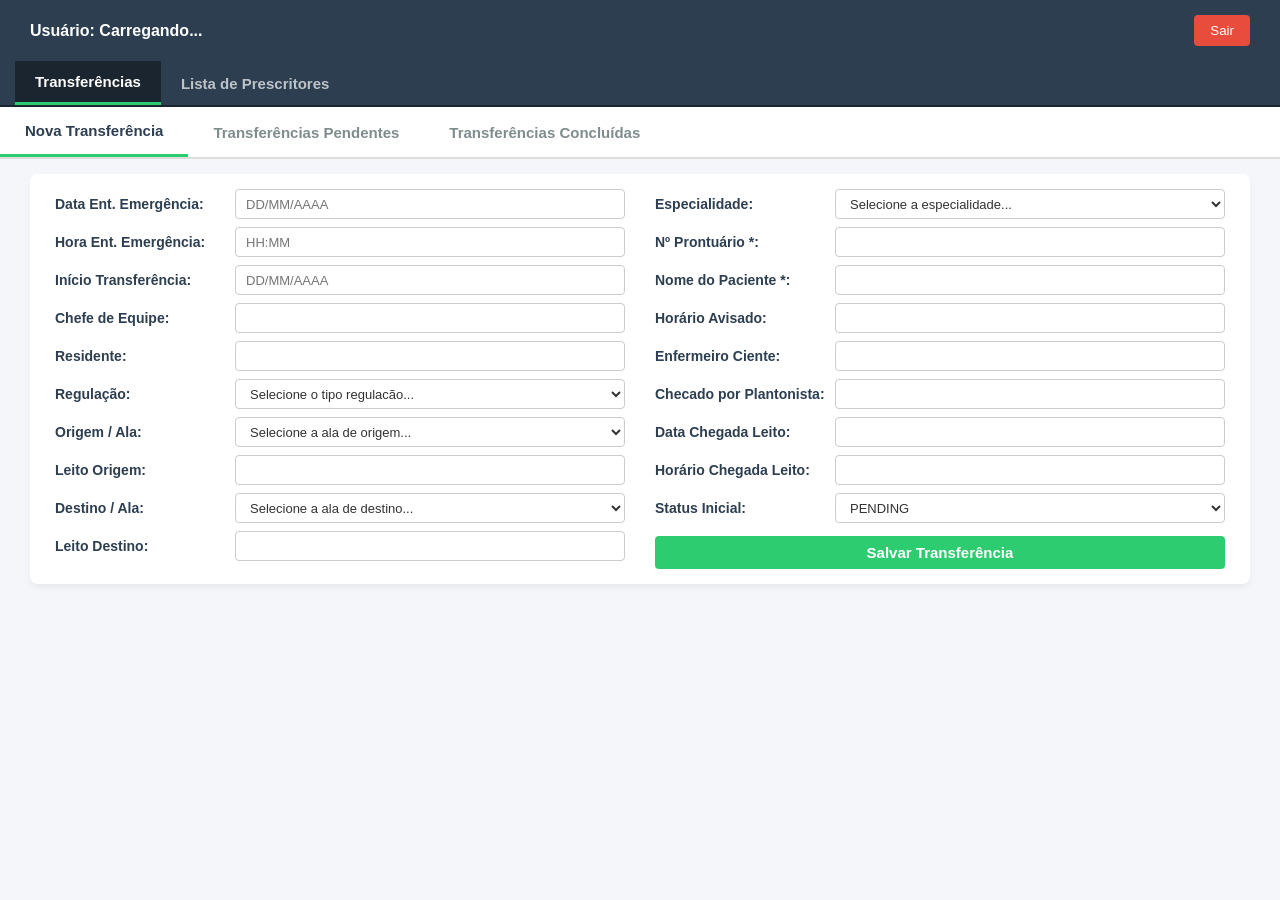
==== painel.html @ 20fe59d0 "atualização do sistema" ====
<!DOCTYPE html>
<html lang="pt-BR">
<head>
    <meta charset="UTF-8">
    <meta name="viewport" content="width=device-width, initial-scale=1.0">
    <title>Sistema Hospitalar - Painel de Gestão</title>
    <link rel="stylesheet" href="style.css">
</head>
<body>

    <header class="barra-superior">
        <span id="lblUser">Usuário: Carregando...</span>
        <button id="btnSair">Sair</button>
    </header>

    <nav class="abas-navegacao-principal">
        <button class="aba-principal-btn ativa" data-aba-principal="bloco-transferencias">Transferências</button>
        <button class="aba-principal-btn" data-aba-principal="bloco-prescritores">Lista de Prescritores</button>
    </nav>
     <!-- ==========================================
           BLOCO 1: ABA PRINCIPAL DE TRANSFERÊNCIAS 
          ========================================== -->
    <div id="bloco-transferencias" class="aba-principal-conteudo ativa">
    
    <nav class="abas-navegacao">
        <button class="aba-btn ativa" data-aba="nova-transferencia">Nova Transferência</button>
        <button class="aba-btn" data-aba="pendentes">Transferências Pendentes</button>
        <button class="aba-btn" data-aba="concluidas">Transferências Concluídas</button>
    </nav>

    <main class="conteudo-principal">
        
        <section id="nova-transferencia" class="aba-conteudo ativa">
            <form id="formTransferencia" class="grade-formulario">
                <div class="coluna-form">
                    <div class="campo"><label>Data Ent. Emergência:</label><input type="text" id="txtDataEnt" placeholder="DD/MM/AAAA"></div>
                    <div class="campo"><label>Hora Ent. Emergência:</label><input type="text" id="txtHoraEnt" placeholder="HH:MM"></div>
                    <div class="campo"><label>Início Transferência:</label><input type="text" id="txtIniTrans" placeholder="DD/MM/AAAA"></div>
                    <div class="campo"><label>Chefe de Equipe:</label><input type="text" id="txtChefe"></div>
                    <div class="campo"><label>Residente:</label><input type="text" id="txtResidente"></div>
                    <div class="campo">
                       <label>Regulação:</label>
                       <select id="txtRegulacao" required>
                           <option value="" disabled selected>Selecione o tipo regulacão...</option>
                           <option value="EMERGENCIA">EMERGENCIA</option>
                           <option value="ELETIVO">ELETIVO</option>
                           <option value="T. INTERNA">T. INTERNA</option>
                           <option value="T. EXTERNO">T. EXTERNO</option>
                        </select>
                     </div>

                     <div class="campo">
                        <label>Origem / Ala:</label>
                        <select id="txtOrigem" required>
                            <option value="" disabled selected>Selecione a ala de origem...</option>
                            <option value="ALA A HEMATO">ALA A HEMATO</option>
                            <option value="ALA A REUMATO">ALA A REUMATO</option>
                            <option value="ALA A CME">ALA A CME</option>
                            <option value="ALA A ORTOPEDIA">ALA A ORTOPEDIA</option>
                            <option value="ALA B TX RENAL">ALA B TX RENAL</option>
                            <option value="ALA C DIGESTIVA">ALA C DIGESTIVA</option>
                            <option value="ALA C CIRURGIA GERAL">ALA C CIRURGIA GERAL</option>
                            <option value="ALA C ISOLAMENTO">ALA C ISOLAMENTO</option>
                            <option value="ALA D DIGESTIVA">ALA D DIGESTIVA</option>
                            <option value="ALA D GASTRO">ALA D GASTRO</option>
                            <option value="ALA D TX HEPÁTICO">ALA D TX HEPÁTICO</option>
                            <option value="ALA D ISOLAMENTO">ALA D ISOLAMENTO</option>
                            <option value="ALA E CM">ALA E CM</option>
                            <option value="ALA F GINECO/PLASTICA/MASTO">ALA F GINECO/PLASTICA/MASTO</option>
                            <option value="ALA F CM">ALA F CM</option>
                            <option value="ALA F CME">ALA F CME</option>
                            <option value="ALA F ENDOCRINO">ALA F ENDOCRINO</option>
                            <option value="ALA F OTORRINO/BUCO/CCP">ALA F OTORRINO/BUCO/CCP</option>
                            <option value="ALA F NEFRO">ALA F NEFRO</option>
                            <option value="ALA F ISOLAMENTO">ALA F ISOLAMENTO</option>
                            <option value="ALA G NXC">ALA G NXC</option>
                            <option value="ALA G ISOLAMENTO">ALA G ISOLAMENTO</option>
                            <option value="ALA H PED">ALA H PED</option>
                            <option value="ALA H OBSTETRICIA">ALA H OBSTETRICIA</option>
                            <option value="ALA I UCE">ALA I UCE</option>
                            <option value="ALA J URO">ALA J URO</option>
                            <option value="ALA J VASCULAR">ALA J VASCULAR</option>
                            <option value="ALA J ISOLAMENTO">ALA J ISOLAMENTO</option>
                            <option value="ALA K NEURO ELETIVA">ALA K NEURO ELETIVA</option>
                            <option value="ALA K NEURO EMERG.">ALA K NEURO EMERG.</option>
                            <option value="ALA K POS OP">ALA K POS OP</option>
                            <option value="3º ANDAR PRESC">3º ANDAR PRESC</option>
                            <option value="UTI AZUL">UTI AZUL</option>
                            <option value="UTI VERDE">UTI VERDE</option>
                            <option value="UTI AMARELA">UTI AMARELA</option>
                            <option value="UPAC">UPAC</option>
                            <option value="AVCH">AVCH</option>
                            <option value="UTIN">UTIN</option>
                            <option value="UCINCO">UCINCO</option>
                            <option value="UCINCA">UCINCA</option>
                            <option value="UPC EMERGENCIA">UPC EMERGENCIA</option>
                            <option value="UPO ELETIVA">UPO ELETIVA</option>
                            <option value="SR ELETIVA">SR ELETIVA</option>
                            <option value="AVCI">AVCI</option>
                            <option value="PRE-PARTO">PRE-PARTO</option>
                            <option value="SALA CRITICA">SALA CRITICA</option>
                            <option value="UIB">UIB</option>
                            <option value="UIB EXTRA">UIB EXTRA</option>
                            <option value="MEDICAÇÃO">MEDICAÇÃO</option>
                            <option value="MEDICAÇÃO EXT">MEDICAÇÃO EXT</option>
                            <option value="ESTABILIZAÇÃO">ESTABILIZAÇÃO</option>
                            <option value="ALA E ISOLAMENTO">ALA E ISOLAMENTO</option>
                            <option value="ALA B ISOLAMENTO">ALA B ISOLAMENTO</option>
                            <option value="ALA A ISOLAMENTO">ALA A ISOLAMENTO</option>
                            <option value="SEE - ENDO">SEE - ENDO</option>
                            <option value="SR IMAGEM">SR IMAGEM</option>
                            <option value="ELETIVO">ELETIVO</option>
                            <option value="EXTERNO">EXTERNO</option>
                            <option value="SALA ADM /ALTA">SALA ADM /ALTA</option>
                            <option value="HEMODINAMICA">HEMODINAMICA</option>
                            <option value="CC">CC</option>
                            <option value="EMERG. ESP 01">EMERG. ESP 01</option>
                            <option value="EMERG.OBSTETRICA">EMERG.OBSTETRICA</option>
                        </select>
                    </div>
                    
                    <div class="campo"><label>Leito Origem:</label><input type="text" id="txtLeitoOrigem"></div>
                    
                    <!-- Campo Destino / Ala unificado com sua lista exata -->
                    <div class="campo">
                        <label>Destino / Ala:</label>
                        <select id="txtDestino" required>
                            <option value="" disabled selected>Selecione a ala de destino...</option>
                            <option value="ALA A HEMATO">ALA A HEMATO</option>
                            <option value="ALA A REUMATO">ALA A REUMATO</option>
                            <option value="ALA A CME">ALA A CME</option>
                            <option value="ALA A ORTOPEDIA">ALA A ORTOPEDIA</option>
                            <option value="ALA B TX RENAL">ALA B TX RENAL</option>
                            <option value="ALA C DIGESTIVA">ALA C DIGESTIVA</option>
                            <option value="ALA C CIRURGIA GERAL">ALA C CIRURGIA GERAL</option>
                            <option value="ALA C ISOLAMENTO">ALA C ISOLAMENTO</option>
                            <option value="ALA D DIGESTIVA">ALA D DIGESTIVA</option>
                            <option value="ALA D GASTRO">ALA D GASTRO</option>
                            <option value="ALA D TX HEPÁTICO">ALA D TX HEPÁTICO</option>
                            <option value="ALA D ISOLAMENTO">ALA D ISOLAMENTO</option>
                            <option value="ALA E CM">ALA E CM</option>
                            <option value="ALA F GINECO/PLASTICA/MASTO">ALA F GINECO/PLASTICA/MASTO</option>
                            <option value="ALA F CM">ALA F CM</option>
                            <option value="ALA F CME">ALA F CME</option>
                            <option value="ALA F ENDOCRINO">ALA F ENDOCRINO</option>
                            <option value="ALA F OTORRINO/BUCO/CCP">ALA F OTORRINO/BUCO/CCP</option>
                            <option value="ALA F NEFRO">ALA F NEFRO</option>
                            <option value="ALA F ISOLAMENTO">ALA F ISOLAMENTO</option>
                            <option value="ALA G NXC">ALA G NXC</option>
                            <option value="ALA G ISOLAMENTO">ALA G ISOLAMENTO</option>
                            <option value="ALA H PED">ALA H PED</option>
                            <option value="ALA H OBSTETRICIA">ALA H OBSTETRICIA</option>
                            <option value="ALA I UCE">ALA I UCE</option>
                            <option value="ALA J URO">ALA J URO</option>
                            <option value="ALA J VASCULAR">ALA J VASCULAR</option>
                            <option value="ALA J ISOLAMENTO">ALA J ISOLAMENTO</option>
                            <option value="ALA K NEURO ELETIVA">ALA K NEURO ELETIVA</option>
                            <option value="ALA K NEURO EMERG.">ALA K NEURO EMERG.</option>
                            <option value="ALA K POS OP">ALA K POS OP</option>
                            <option value="3º ANDAR PRESC">3º ANDAR PRESC</option>
                            <option value="UTI AZUL">UTI AZUL</option>
                            <option value="UTI VERDE">UTI VERDE</option>
                            <option value="UTI AMARELA">UTI AMARELA</option>
                            <option value="UPAC">UPAC</option>
                            <option value="AVCH">AVCH</option>
                            <option value="UTIN">UTIN</option>
                            <option value="UCINCO">UCINCO</option>
                            <option value="UCINCA">UCINCA</option>
                            <option value="UPC EMERGENCIA">UPC EMERGENCIA</option>
                            <option value="UPO ELETIVA">UPO ELETIVA</option>
                            <option value="SR ELETIVA">SR ELETIVA</option>
                            <option value="AVCI">AVCI</option>
                            <option value="PRE-PARTO">PRE-PARTO</option>
                            <option value="SALA CRITICA">SALA CRITICA</option>
                            <option value="UIB">UIB</option>
                            <option value="UIB EXTRA">UIB EXTRA</option>
                            <option value="MEDICAÇÃO">MEDICAÇÃO</option>
                            <option value="MEDICAÇÃO EXT">MEDICAÇÃO EXT</option>
                            <option value="ESTABILIZAÇÃO">ESTABILIZAÇÃO</option>
                            <option value="ALA E ISOLAMENTO">ALA E ISOLAMENTO</option>
                            <option value="ALA B ISOLAMENTO">ALA B ISOLAMENTO</option>
                            <option value="ALA A ISOLAMENTO">ALA A ISOLAMENTO</option>
                            <option value="SEE - ENDO">SEE - ENDO</option>
                            <option value="SR IMAGEM">SR IMAGEM</option>
                            <option value="ELETIVO">ELETIVO</option>
                            <option value="EXTERNO">EXTERNO</option>
                            <option value="SALA ADM /ALTA">SALA ADM /ALTA</option>
                            <option value="HEMODINAMICA">HEMODINAMICA</option>
                            <option value="CC">CC</option>
                            <option value="EMERG. ESP 01">EMERG. ESP 01</option>
                            <option value="EMERG.OBSTETRICA">EMERG.OBSTETRICA</option>
                        </select>
                    </div>

                    <div class="campo"><label>Leito Destino:</label><input type="text" id="txtLeitoDestino"></div>
                </div>

                <div class="coluna-form">
                    <div class="campo">
                        <label>Especialidade:</label>
                        <select id="txtEspecialidade" required>
                            <option value="" disabled selected>Selecione a especialidade...</option>
                            <option value="BMF">BMF</option>
                            <option value="CCP">CCP</option>
                            <option value="CIRURGIA DIGESTIVA">CIRURGIA DIGESTIVA</option>
                            <option value="CIRURGIA GERAL">CIRURGIA GERAL</option>
                            <option value="CLINICA MEDICA">CLINICA MEDICA</option>
                            <option value="CLINICA MEDICA EXTRA">CLINICA MEDICA EXTRA</option>
                            <option value="CME(CLINICA MEDICA EXPANSAO) ">CME(CLINICA MEDICA EXPANSAO)</option>
                            <option value="ENDOCRINOLOGIA">ENDOCRINOLOGIA</option>
                            <option value="GASTROENTEROLOGIA">GASTROENTEROLOGIA</option>
                            <option value="GINECOLOGIA">GINECOLOGIA</option>
                            <option value="HEMATOLOGIA">HEMATOLOGIA</option>
                            <option value="MASTOLOGIA">MASTOLOGIA</option>
                            <option value="NEFROLOGIA">NEFROLOGIA</option>
                            <option value="NEUROCIRURGIA">NEUROCIRURGIA</option>
                            <option value="NRI">NRI</option>
                            <option value="OBSTETRICIA">OBSTETRICIA</option>
                            <option value="OFTALMO">OFTALMO</option>
                            <option value="ORTOPEDIA">ORTOPEDIA</option>
                            <option value="OTORRINO">OTORRINO</option>
                            <option value="PEDIATRIA">PEDIATRIA</option>
                            <option value="REUMALOGIA">REUMALOGIA</option>
                            <option value="PROCTOLOGIA">PROCTOLOGIA</option>
                            <option value="TX HEPATICO">TX HEPATICO</option>
                            <option value="TX RENAL">TX RENAL</option>
                            <option value="UCE">UCE</option>
                            <option value="UROLOGIA">UROLOGIA</option>
                            <option value="VASCULAR">VASCULAR</option>
                            <option value="CIRURGIA ONCOLOGIA">CIRURGIA ONCOLOGIA</option>
                            <option value="UROLOGIA MULTIRAO">UROLOGIA MULTIRAO</option>
                            <option value="NEONATOLOGIA">NEONATOLOGIA</option>
                            <option value="UTI">UTI</option>
                            <option value="AVCI">AVCI</option>
                            <option value="AVCH">AVCH</option>
                            <option value="UPO">UPO</option>
                            <option value="PRESCRITOR 1º ANDAR">PRESCRITOR 1º ANDAR</option>
                            <option value="PRESCRITOR 3º ANDAR">PRESCRITOR 3º ANDAR</option>
                            <option value="PRESC EMERG">PRESC EMERG</option>
                            <option value="UPC EMERG">UPC EMERG</option>
                        </select>
                    </div>
                    <div class="campo"><label>Nº Prontuário *:</label><input type="text" id="txtProntuario" required></div>
                    <div class="campo"><label>Nome do Paciente *:</label><input type="text" id="txtPaciente" required></div>
                    <div class="campo"><label>Horário Avisado:</label><input type="text" id="txtHoraAvisado"></div>
                    <div class="campo"><label>Enfermeiro Ciente:</label><input type="text" id="txtEnfermeiro"></div>
                    <div class="campo"><label>Checado por Plantonista:</label><input type="text" id="txtPlantonista"></div>
                    <div class="campo"><label>Data Chegada Leito:</label><input type="text" id="txtDataCheg"></div>
                    <div class="campo"><label>Horário Chegada Leito:</label><input type="text" id="txtHorarioCheg"></div>
                    <div class="campo">
                        <label>Status Inicial:</label>
                        <select id="cbStatus">
                            <option value="PENDING" selected>PENDING</option>
                            <option value="COMPLETED">COMPLETED</option>
                        </select>
                    </div>
                      <button type="submit" id="btnSalvar">Salvar Transferência</button>

                </div>
            </form>
        </section>

        <section id="pendentes" class="aba-conteudo">
            <div class="overflow-tabela">
                <table id="tabelaPendentes">
                    <thead><tr></tr></thead>
                    <tbody></tbody>
                </table>
            </div>
        </section>

        <section id="concluidas" class="aba-conteudo">
            <div class="overflow-tabela">
                <table id="tabelaConcluidas">
                    <thead><tr></tr></thead>
                    <tbody></tbody>
                </table>
            </div>
       </section>
        
    </div> <!-- ADICIONADO: Fecha o bloco de transferências corretamente -->

    <!-- MODIFICADO: O bloco de prescritores deve ficar DENTRO do main, não fora dele -->
    <div id="bloco-prescritores" class="aba-principal-conteudo">
    
    <!-- SUB-ABAS DE NAVEGAÇÃO DOS PRESCRITORES -->
    <nav class="sub-abas-navegacao">
        <button class="aba-btn-prescritor ativa" data-aba-presc="clinica-expansao">CLÍNICA MÉDICA EXPANSÃO</button>
        <button class="aba-btn-prescritor" data-aba-presc="prescritor-1andar">PRESCRITOR 1º ANDAR</button>
        <button class="aba-btn-prescritor" data-aba-presc="prescritor-3andar">PRESCRITOR 3º ANDAR</button>
        <button class="aba-btn-prescritor" data-aba-presc="clinica-extra">CLÍNICA MÉDICA EXTRA</button>
    </nav>

    <!-- TABELAS COM AS 5 COLUNAS PEDIDAS -->
    <div id="clinica-expansao" class="aba-conteudo-presc ativa">
        <h2>CLÍNICA MÉDIACA EXPANSÃO (CME)</h2>
        <div class="overflow-tabela">
            <table id="tabelaExpansao">
                <thead><tr></tr></thead>
                <tbody></tbody>
            </table>
        </div>
    </div>

    <div id="prescritor-1andar" class="aba-conteudo-presc">
        <h2>PRESCRITOR 1º ANDAR</h2>
        <div class="overflow-tabela">
            <table id="tabela1Andar">
                <thead><tr></tr></thead>
                <tbody></tbody>
            </table>
        </div>
    </div>

    <div id="prescritor-3andar" class="aba-conteudo-presc">
        <h2>PRESCRITOR 3º ANDAR</h2>
        <div class="overflow-tabela">
            <table id="tabela3Andar">
                <thead><tr></tr></thead>
                <tbody></tbody>
            </table>
        </div>
    </div>

    <div id="clinica-extra" class="aba-conteudo-presc">
        <h2>CLÍNICA MÉDICA EXTRA</h2>
        <div class="overflow-tabela">
            <table id="tabelaExtra">
                <thead><tr></tr></thead>
                <tbody></tbody>
            </table>
        </div>
    </div>

</div>
</main>
    <script type="module" src="app.js"></script>
</body>
</html>
---- style.css ----
/* ==========================================================================
   RESET PADRÃO E CONFIGURAÇÕES GERAIS DO SISTEMA
   ========================================================================== */
* {
    margin: 0;
    padding: 0;
    box-sizing: border-box;
    font-family: 'Segoe UI', Tahoma, Geneva, Verdana, sans-serif;
}

body {
    background-color: #f5f6fa;
    color: #333;
}


/* ==========================================================================
   BARRA SUPERIOR (CABEÇALHO E CONTROLE DE USUÁRIO)
   ========================================================================== */
.barra-superior {
    background-color: #2c3e50;
    color: white;
    padding: 15px 30px;
    display: flex;
    justify-content: space-between;
    align-items: center;
    font-weight: bold;
    font-size: 16px;
}

#btnSair {
    background-color: #e74c3c;
    color: white;
    border: none;
    padding: 8px 16px;
    border-radius: 4px;
    cursor: pointer;
}


/* ==========================================================================
   🗂️ 1º NÍVEL DE NAVEGAÇÃO: ABAS PRINCIPAIS (MÓDULOS DO TOPO)
   ========================================================================== */
.abas-navegacao-principal {
    background-color: #2c3e50; /* Acompanha o tom escuro da barra superior */
    display: flex;
    padding-left: 15px;
    border-bottom: 2px solid #1a252f;
}

.aba-principal-btn {
    background: none;
    border: none;
    padding: 12px 20px;
    font-size: 15px;
    cursor: pointer;
    font-weight: 600;
    color: #bdc3c7;
    transition: all 0.2s;
}

.aba-principal-btn.ativa {
    color: white;
    background-color: #1a252f;
    border-bottom: 3px solid #2ecc71; /* Linha verde clássica */
}

/* Ajuste específico para a aba ativa de prescritores ganhar destaque azul */
.aba-principal-btn[data-aba-principal="bloco-prescritores"].ativa {
    border-bottom: 3px solid #3498db;
}

/* Gerenciamento de Visibilidade dos Blocos Grandes */
.aba-principal-conteudo {
    display: none;
}

.aba-principal-conteudo.ativa {
    display: block !important;
}


/* ==========================================================================
   📂 2º NÍVEL DE NAVEGAÇÃO: SUB-ABAS INTERNAS DOS MÓDULOS
   ========================================================================== */

/* --- SUB-ABAS: MÓDULO DE TRANSFERÊNCIAS --- */
.abas-navegacao {
    background-color: #fff;
    display: flex;
    border-bottom: 2px solid #ddd;
}

.aba-btn {
    background: none;
    border: none;
    padding: 15px 25px;
    font-size: 15px;
    cursor: pointer;
    font-weight: 600;
    color: #7f8c8d;
    transition: all 0.2s;
}

.aba-btn.ativa {
    color: #2c3e50;
    border-bottom: 3px solid #2ecc71;
}

/* --- SUB-ABAS: MÓDULO DE LISTA DE PRESCRITORES --- */
.sub-abas-navegacao {
    background-color: #fff;
    display: flex;
    border-bottom: 2px solid #ddd;
}

.aba-btn-prescritor {
    background: none;
    border: none;
    padding: 15px 25px;
    font-size: 14px;
    cursor: pointer;
    font-weight: 600;
    color: #7f8c8d;
    transition: all 0.2s;
}

.aba-btn-prescritor.ativa {
    color: #2c3e50;
    border-bottom: 3px solid #3498db; /* Azul para diferenciar */
}

/* Gerenciamento Geral de Exibição de Sub-Abas */
.aba-conteudo, .aba-conteudo-presc {
    display: none;
}

.aba-conteudo.ativa, .aba-conteudo-presc.ativa {
    display: block;
}


/* ==========================================================================
   TÍTULOS DAS SEÇÕES E INTERFACES VISUAIS
   ========================================================================== */

/* Cabeçalho em formato de faixa/banner para destacar o nome do prescritor */
.aba-conteudo-presc h2 {
    text-align: center;
    margin-top: 15px;
    margin-bottom: 20px;
    font-size: 16px;
    font-weight: bold;
    
    /* Cores de destaque (Fundo azul acinzentado com texto branco) */
    background-color: #546e7a; 
    color: white;
    
    /* Espaçamento e desenho da faixa */
    padding: 10px 20px;
    border-radius: 6px;
    text-transform: uppercase; /* Força o nome do setor a ficar em maiúsculo */
    
    /* Efeito de sombra leve para dar profundidade */
    box-shadow: 0 2px 4px rgba(0, 0, 0, 0.08); 
}

/* Espaçamento geral do miolo da página */
.conteudo-principal {
    padding: 15px 30px; /* Reduzido em cima e embaixo para achatar a página */
}

/* ==========================================================================
   ESTRUTURA DO FORMULÁRIO (DUAS COLUNAS ESTILO JAVAFX)
   ========================================================================== */
.grade-formulario {
    display: grid;
    grid-template-columns: 1fr 1fr;
    gap: 8px 30px; /* Reduzido o espaço vertical entre linhas para 8px, mantendo os 30px de largura */
    background: white;
    padding: 15px 25px; /* Reduzido o preenchimento interno da caixa do formulário */
    border-radius: 8px;
    box-shadow: 0 4px 6px rgba(0,0,0,0.05);
}

.coluna-form {
    display: flex;
    flex-direction: column;
    gap: 8px; /* Aproxima os campos verticalmente dentro da coluna */
}

.campo {
    display: grid;
    grid-template-columns: 180px 1fr;
    align-items: center;
}

.campo label {
    font-size: 14px;
    font-weight: 600;
    color: #2c3e50;
}


/* ==========================================================================
   BLINDAGEM, ALTURA E PADRONIZAÇÃO VISUAL DOS CAMPOS DE ENTRADA
   ========================================================================== */
.campo input, .campo select {
    width: 100%;
    padding: 5px 10px; /* Reduzido a altura interna para achatar as caixas de texto */
    border: 1px solid #ccc;
    border-radius: 4px;
    font-size: 13px; /* Fonte levemente menor para harmonizar com o achatamento */
    background-color: white; /* Fundo branco para não sumir no navegador */
    color: #333;
    height: 30px; /* Altura exata para forçar o alinhamento das listas com o texto */
}

/* Força a exibição em letras maiúsculas nos campos de texto indicados */
#txtChefe, #txtResidente, #txtPaciente, #txtEnfermeiro, #txtPlantonista {
    text-transform: uppercase;
}


/* ==========================================================================
   BOTÃO DE CADASTRO/ENVIO DO FORMULÁRIO PRINCIPAL
   ========================================================================== */
#btnSalvar {
    margin-top: 5px; /* Reduzido o espaço acima do botão */
    background-color: #2ecc71;
    color: white;
    border: none;
    padding: 8px; /* Botão mais fino e achatado para poupar espaço vertical */
    font-size: 15px;
    font-weight: bold;
    border-radius: 4px;
    cursor: pointer;
    width: 100%;
    transition: background 0.2s;
}

#btnSalvar:hover {
    background-color: #27ae60;
}


/* ==========================================================================
   🔍 MINI-PAINEL DINÂMICO: LISTA DE PACIENTES POR ESPECIALIDADE
   ========================================================================== */
#container-lista-especialidade {
    grid-column: span 2; /* Faz a lista ocupar a largura total abaixo das colunas */
    border: 1px solid #ddd;
    background-color: #f8f9fa;
    border-radius: 6px;
    padding: 12px 20px;
    margin-top: 10px;
}

#container-lista-especialidade h3 {
    font-size: 14px;
    color: #2c3e50;
    margin-bottom: 8px;
    border-bottom: 2px solid #2ecc71;
    padding-bottom: 4px;
}

#lista-pacientes-especialidade li {
    font-size: 13px;
    padding: 6px 0;
    border-bottom: 1px solid #eaeaea;
}

#lista-pacientes-especialidade li:last-child {
    border-bottom: none;
}


/* ==========================================================================
   ESTILIZAÇÃO DE GRADES E TABELAS DE DADOS DO HOSPITAL
   ========================================================================== */
.overflow-tabela {
    overflow-x: auto;
    background: white;
    border-radius: 8px;
    box-shadow: 0 4px 6px rgba(0,0,0,0.05);
    margin-top: 10px;
}

table {
    width: 100%;
    border-collapse: collapse;
    font-size: 13px;
    text-align: left;
}

th, td {
    padding: 12px 15px;
    border-bottom: 1px solid #ddd;
    white-space: nowrap;
}

th {
    background-color: #f8f9fa;
    color: #2c3e50;
    font-weight: bold;
}

tr:hover {
    background-color: #f1f2f6;
}


/* ==========================================================================
   ELEMENTOS DE DESTAQUE: BADGES DE STATUS (PENDING / COMPLETED)
   ========================================================================== */
.badge {
    padding: 4px 8px;
    border-radius: 4px;
    font-size: 11px;
    font-weight: bold;
}

.badge.pending { background-color: #ffeaa7; color: #d63031; }
.badge.completed { background-color: #badc58; color: #6ab04c; }


/* ==========================================================================
   BOTÕES DE AÇÕES DAS TABELAS (CONCLUIR E EDITAR REGISTROS)
   ========================================================================== */
.btn-concluir-tabela {
    background-color: #3498db;
    color: white;
    border: none;
    padding: 4px 8px;
    border-radius: 4px;
    cursor: pointer;
    font-weight: 600;
    transition: background-color 0.2s, transform 0.1s;
}

td button.btn-concluir-tabela {
    margin-bottom: 2px;
    margin-top: 2px;
}

/* Configurações Específicas do Botão Editar (Fundo Laranja) */
.btn-concluir-tabela[style*="background-color: #f39c12"] {
    font-weight: 600;
}

.btn-concluir-tabela[style*="background-color: #f39c12"]:hover {
    background-color: #d35400 !important; /* Laranja mais escuro no hover */
    transform: scale(1.05);
}

/* ==========================================================================
   TELA DE LOGIN
   ========================================================================== */
.corpo-login {
    background-color: #2c3e50;
    display: flex;
    justify-content: center;
    align-items: center;
    height: 100vh;
}

.container-login {
    background: white;
    padding: 40px;
    border-radius: 8px;
    box-shadow: 0 10px 25px rgba(0,0,0,0.3);
    width: 100%;
    max-width: 400px;
    text-align: center;
}

.container-login h2 {
    color: #2c3e50;
    margin-bottom: 5px;
}

.container-login p {
    color: #7f8c8d;
    font-size: 14px;
    margin-bottom: 30px;
}

.campo-login {
    text-align: left;
    margin-bottom: 20px;
}

.campo-login label {
    display: block;
    font-weight: 600;
    margin-bottom: 5px;
    color: #2c3e50;
}

.campo-login input {
    width: 100%;
    padding: 12px;
    border: 1px solid #ccc;
    border-radius: 4px;
    font-size: 14px;
}

#btnEntrar {
    background-color: #3498db;
    color: white;
    border: none;
    padding: 14px;
    width: 100%;
    font-size: 16px;
    font-weight: bold;
    border-radius: 4px;
    cursor: pointer;
    transition: background 0.2s;
}

#btnEntrar:hover {
    background-color: #2980b9;
}

.erro-login {
    color: #e74c3c !important;
    margin-top: 15px;
    font-weight: bold;
}
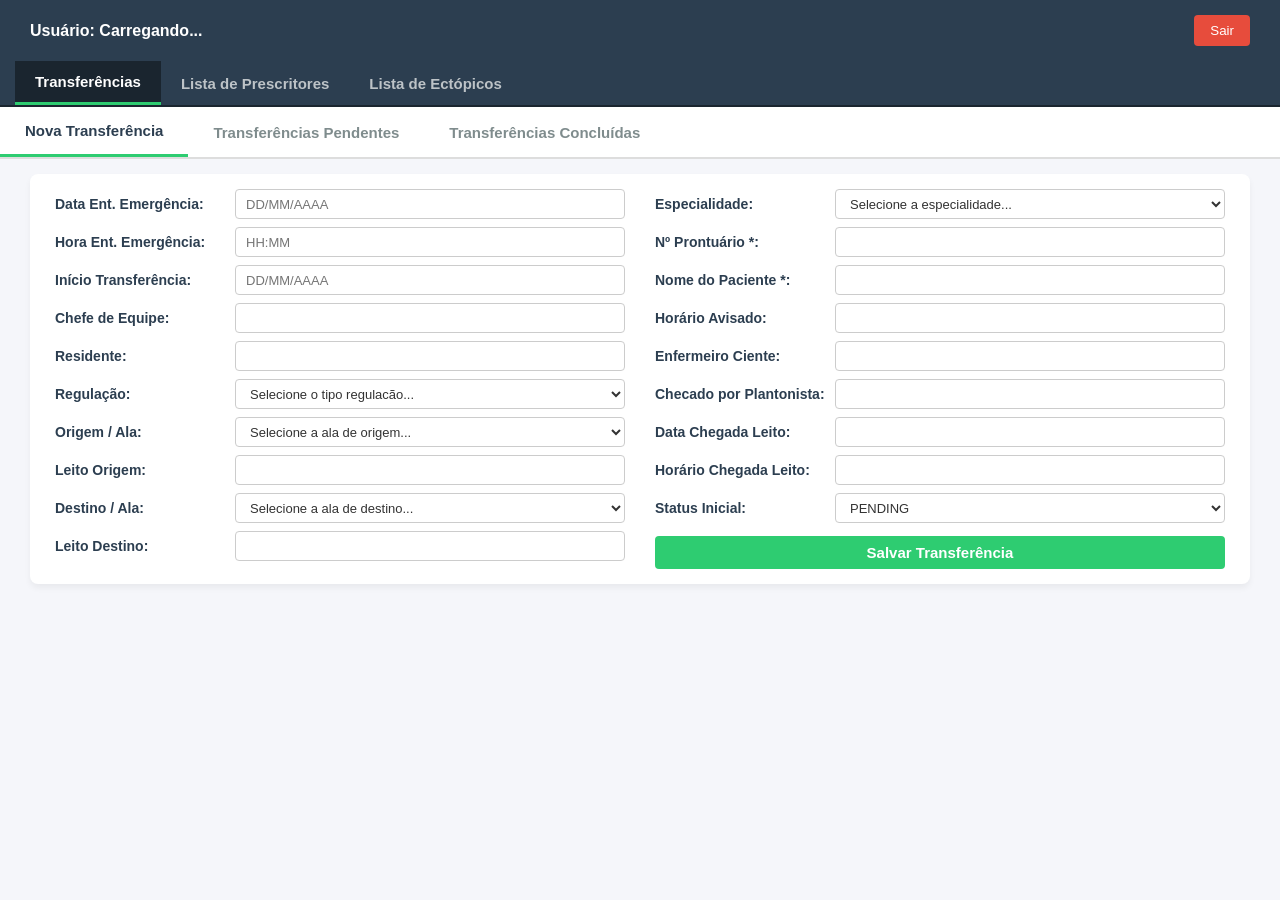
==== commit 184841e6: "atualizacoa lista de ectopicos" ====
--- a/painel.html
+++ b/painel.html
@@ -16,6 +16,7 @@
     <nav class="abas-navegacao-principal">
         <button class="aba-principal-btn ativa" data-aba-principal="bloco-transferencias">Transferências</button>
         <button class="aba-principal-btn" data-aba-principal="bloco-prescritores">Lista de Prescritores</button>
+        <button class="aba-principal-btn" data-aba-principal="bloco-ectopico">Lista de Ectópicos</button>
     </nav>
      <!-- ==========================================
            BLOCO 1: ABA PRINCIPAL DE TRANSFERÊNCIAS 
@@ -285,15 +286,15 @@
     
     <!-- SUB-ABAS DE NAVEGAÇÃO DOS PRESCRITORES -->
     <nav class="sub-abas-navegacao">
-        <button class="aba-btn-prescritor ativa" data-aba-presc="clinica-expansao">CLÍNICA MÉDICA EXPANSÃO</button>
-        <button class="aba-btn-prescritor" data-aba-presc="prescritor-1andar">PRESCRITOR 1º ANDAR</button>
-        <button class="aba-btn-prescritor" data-aba-presc="prescritor-3andar">PRESCRITOR 3º ANDAR</button>
-        <button class="aba-btn-prescritor" data-aba-presc="clinica-extra">CLÍNICA MÉDICA EXTRA</button>
+        <button class="aba-btn-prescritor ativa" data-aba-presc="clinica-expansao">Clínica Médica Expansão</button>
+        <button class="aba-btn-prescritor" data-aba-presc="prescritor-1andar">Preceitor 1º Andar</button>
+        <button class="aba-btn-prescritor" data-aba-presc="prescritor-3andar">Preceitor 3º Andar</button>
+        <button class="aba-btn-prescritor" data-aba-presc="clinica-extra">Clínica Médica Extra</button>
     </nav>
 
     <!-- TABELAS COM AS 5 COLUNAS PEDIDAS -->
     <div id="clinica-expansao" class="aba-conteudo-presc ativa">
-        <h2>CLÍNICA MÉDIACA EXPANSÃO (CME)</h2>
+        <h2>CLÍNICA MÉDICA EXPANSÃO (CME)</h2>
         <div class="overflow-tabela">
             <table id="tabelaExpansao">
                 <thead><tr></tr></thead>
@@ -331,8 +332,24 @@
             </table>
         </div>
     </div>
-
 </div>
+
+  <div id="bloco-ectopico" class="aba-principal-conteudo">
+
+      <nav class="sub-abas-ectopico">
+        <button class="aba-btn-ectopico ativa" data-aba-ectopico="ectopico-pendente">Ectopico Pendente</button>
+        <button class="aba-btn-ectopico" data-aba-ectopico="ectopico-resolvido">Ectópico Resolvido</button>
+      </nav>
+
+      <div id="ectopico-pendente" class="aba-conteudo ativa">
+        <p>Conteúdo dos casos pendentes aqui...</p>
+      </div>
+
+      <div id="ectopico-resolvido" class="aba-conteudo">
+        <p>Conteúdo dos casos resolvidos aqui...</p>
+      </div>
+  </div>
+
 </main>
     <script type="module" src="app.js"></script>
 </body>
--- a/style.css
+++ b/style.css
@@ -67,7 +67,9 @@
 
 /* Ajuste específico para a aba ativa de prescritores ganhar destaque azul */
 .aba-principal-btn[data-aba-principal="bloco-prescritores"].ativa {
-    border-bottom: 3px solid #3498db;
+    color: white;
+    background-color: #1a252f;
+    border-bottom: 3px solid #2ecc71; /* Linha verde clássica */
 }
 
 /* Gerenciamento de Visibilidade dos Blocos Grandes */
@@ -127,7 +129,7 @@
 
 .aba-btn-prescritor.ativa {
     color: #2c3e50;
-    border-bottom: 3px solid #3498db; /* Azul para diferenciar */
+    border-bottom: 3px solid #2ecc71;
 }
 
 /* Gerenciamento Geral de Exibição de Sub-Abas */
@@ -136,6 +138,41 @@
 }
 
 .aba-conteudo.ativa, .aba-conteudo-presc.ativa {
+    display: block;
+}
+
+/* --- SUB-ABAS: MÓDULO DE LISTA DE PRESCRITORES --- */
+
+.sub-abas-ectopico {
+    background-color: #fff;
+    display: flex;
+    border-bottom: 2px solid #ddd;
+}
+
+.aba-btn-ectopico {
+    background: none;
+    border: none;
+    padding: 15px 25px;
+    font-size: 14px;
+    cursor: pointer;
+    font-weight: 600;
+    color: #7f8c8d;
+    transition: all 0.2s;
+    border-bottom: 3px solid transparent; /* Evita que o botão "pule" quando ficar ativo */
+}
+
+.aba-btn-ectopico.ativa {
+    color: #2c3e50;
+    border-bottom: 3px solid #2ecc71;
+    margin-bottom: -2px; /* Faz a linha verde cobrir a linha cinza do nav */
+}
+
+/* Gerenciamento Geral de Exibição */
+.aba-conteudo {
+    display: none;
+}
+
+.aba-conteudo.ativa {
     display: block;
 }
 
@@ -276,7 +313,7 @@
 
 
 /* ==========================================================================
-   ESTILIZAÇÃO DE GRADES E TABELAS DE DADOS DO HOSPITAL
+    ESTILIZAÇÃO DE GRADES E TABELAS DE DADOS DO HOSPITAL
    ========================================================================== */
 .overflow-tabela {
     overflow-x: auto;
@@ -293,6 +330,13 @@
     text-align: left;
 }
 
+/* 👇 ADICIONE ESTE BLOCO PARA REDUZIR O ESPAÇO DAS LINHAS 👇 */
+table th, 
+table td {
+    padding: 6px 12px; /* O primeiro número (6px) controla a altura da linha. Reduza se quiser ainda menor! */
+    border-bottom: 1px solid #eee; /* Linha sutil divisória entre os dados */
+}
+
 th, td {
     padding: 12px 15px;
     border-bottom: 1px solid #ddd;
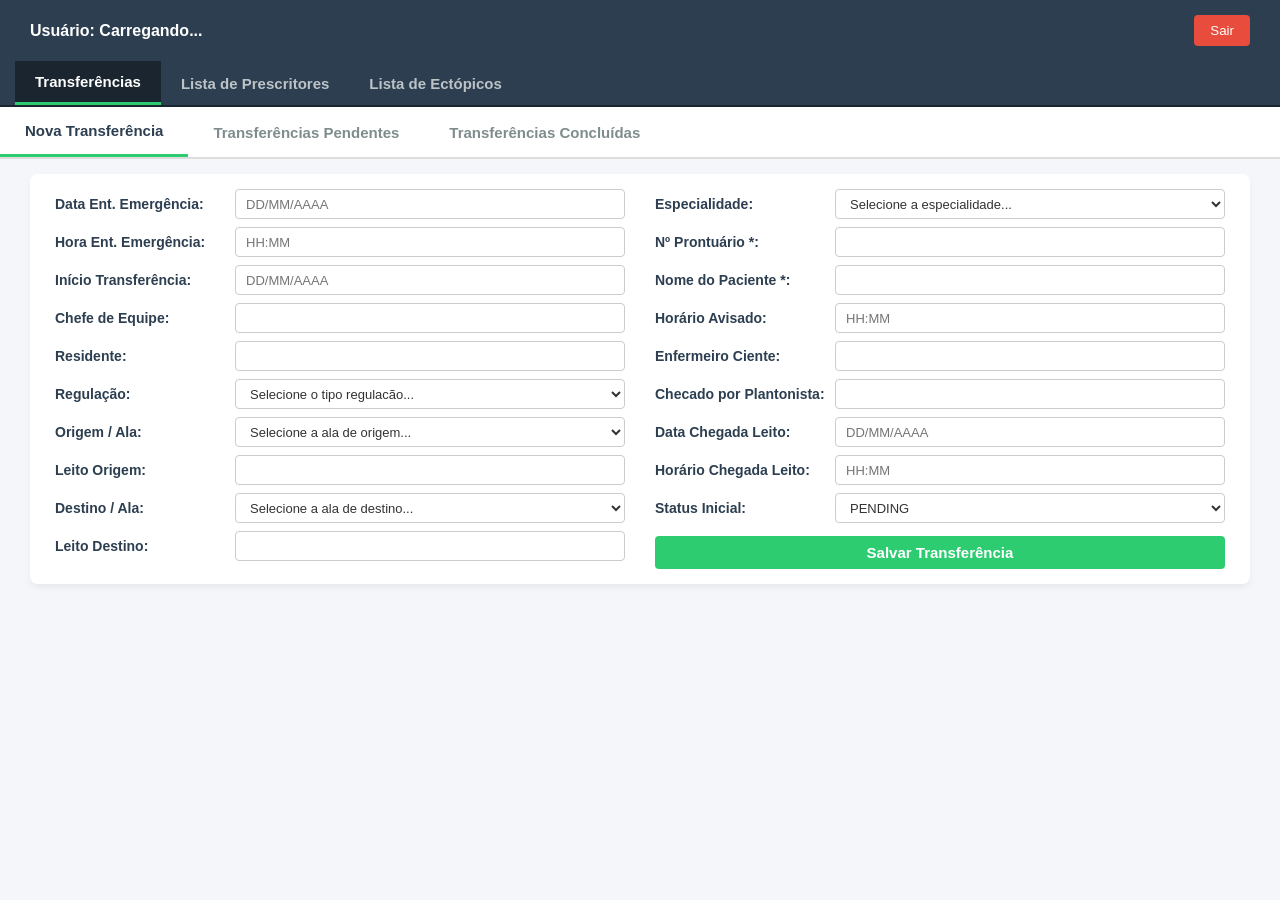
==== commit 51bb9089: "mascara data e hora no html" ====
--- a/painel.html
+++ b/painel.html
@@ -8,18 +8,25 @@
 </head>
 <body>
 
+    <!-- ==========================================
+           CABECARIO, PARTE SUPERIOR DO SITE
+        ========================================== -->
+    
     <header class="barra-superior">
         <span id="lblUser">Usuário: Carregando...</span>
         <button id="btnSair">Sair</button>
     </header>
 
+    <!-- ==========================================
+           NAVEGAÇÃO PRINCIPAL ENTRE AS ABAS
+         ========================================== -->
     <nav class="abas-navegacao-principal">
         <button class="aba-principal-btn ativa" data-aba-principal="bloco-transferencias">Transferências</button>
         <button class="aba-principal-btn" data-aba-principal="bloco-prescritores">Lista de Prescritores</button>
         <button class="aba-principal-btn" data-aba-principal="bloco-ectopico">Lista de Ectópicos</button>
     </nav>
      <!-- ==========================================
-           BLOCO 1: ABA PRINCIPAL DE TRANSFERÊNCIAS 
+           BLOCO 1:    TRANSFERÊNCIAS 
           ========================================== -->
     <div id="bloco-transferencias" class="aba-principal-conteudo ativa">
     
@@ -243,11 +250,11 @@
                     </div>
                     <div class="campo"><label>Nº Prontuário *:</label><input type="text" id="txtProntuario" required></div>
                     <div class="campo"><label>Nome do Paciente *:</label><input type="text" id="txtPaciente" required></div>
-                    <div class="campo"><label>Horário Avisado:</label><input type="text" id="txtHoraAvisado"></div>
+                    <div class="campo"><label>Horário Avisado:</label><input type="text" id="txtHoraAvisado" placeholder="HH:MM"></div>
                     <div class="campo"><label>Enfermeiro Ciente:</label><input type="text" id="txtEnfermeiro"></div>
                     <div class="campo"><label>Checado por Plantonista:</label><input type="text" id="txtPlantonista"></div>
-                    <div class="campo"><label>Data Chegada Leito:</label><input type="text" id="txtDataCheg"></div>
-                    <div class="campo"><label>Horário Chegada Leito:</label><input type="text" id="txtHorarioCheg"></div>
+                    <div class="campo"><label>Data Chegada Leito:</label><input type="text" id="txtDataCheg" placeholder="DD/MM/AAAA"></div>
+                    <div class="campo"><label>Horário Chegada Leito:</label><input type="text" id="txtHorarioCheg" placeholder="HH:MM"></div>
                     <div class="campo">
                         <label>Status Inicial:</label>
                         <select id="cbStatus">
--- a/style.css
+++ b/style.css
@@ -280,38 +280,6 @@
     background-color: #27ae60;
 }
 
-
-/* ==========================================================================
-   🔍 MINI-PAINEL DINÂMICO: LISTA DE PACIENTES POR ESPECIALIDADE
-   ========================================================================== */
-#container-lista-especialidade {
-    grid-column: span 2; /* Faz a lista ocupar a largura total abaixo das colunas */
-    border: 1px solid #ddd;
-    background-color: #f8f9fa;
-    border-radius: 6px;
-    padding: 12px 20px;
-    margin-top: 10px;
-}
-
-#container-lista-especialidade h3 {
-    font-size: 14px;
-    color: #2c3e50;
-    margin-bottom: 8px;
-    border-bottom: 2px solid #2ecc71;
-    padding-bottom: 4px;
-}
-
-#lista-pacientes-especialidade li {
-    font-size: 13px;
-    padding: 6px 0;
-    border-bottom: 1px solid #eaeaea;
-}
-
-#lista-pacientes-especialidade li:last-child {
-    border-bottom: none;
-}
-
-
 /* ==========================================================================
     ESTILIZAÇÃO DE GRADES E TABELAS DE DADOS DO HOSPITAL
    ========================================================================== */
